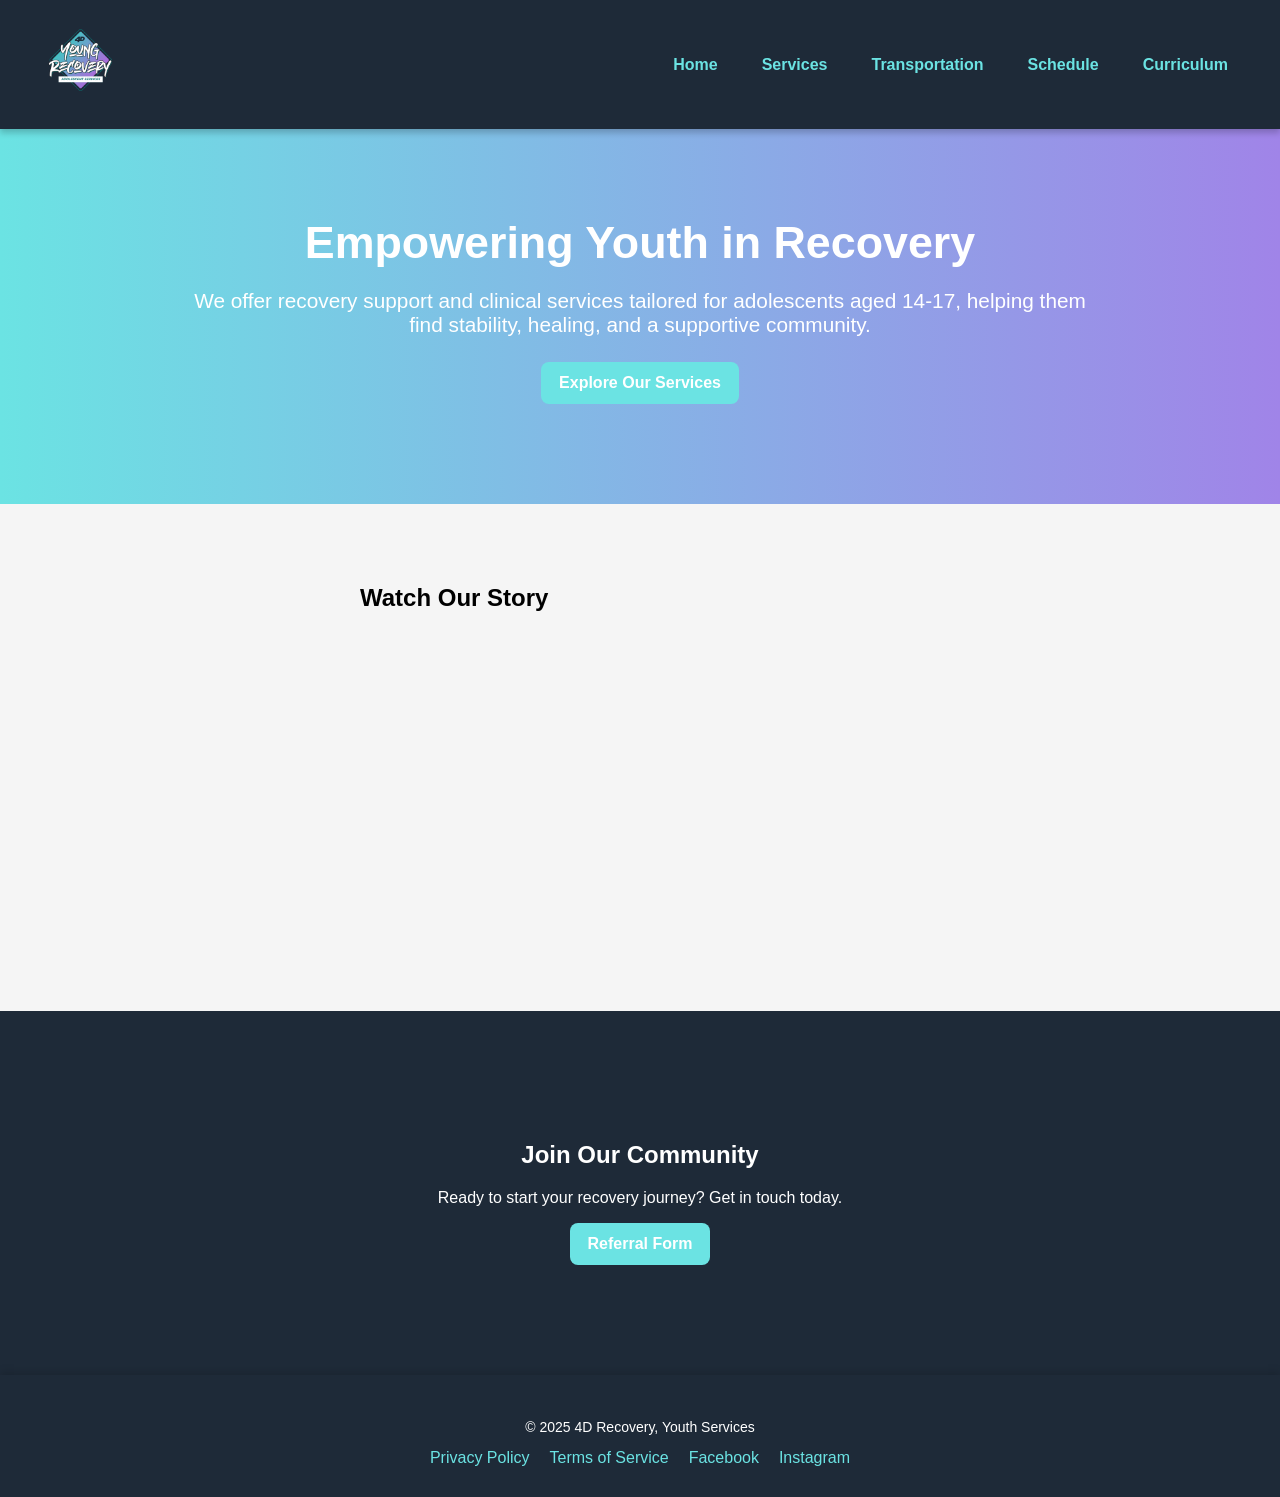
==== index.html @ 201bb453 "Update index.html added front page video "bens story"" ====
<!DOCTYPE html>
<html lang="en">
<head>
    <meta charset="UTF-8">
    <meta name="viewport" content="width=device-width, initial-scale=1.0">
    <title>4D Youth - Home</title>
    
    <link rel="stylesheet" href="css/header.css">
    <link rel="stylesheet" href="css/body.css">
    <link rel="stylesheet" href="css/footer.css">
    <link rel="stylesheet" href="css/install.css">
    
    <!-- Link to Manifest -->
    <link rel="manifest" href="./manifest.json">
</head>
<body>

    <!-- Header Section -->
    <header>
        <nav class="nav-container">
            <a href="index.html" class="logo-link">
                <img src="assets/logo.png" alt="Young Recovery Logo" class="logo">
            </a>
            <ul class="navbar">
                <li><a href="index.html" class="active">Home</a></li>
                <li><a href="services.html">Services</a></li>
                <li><a href="transportation.html">Transportation</a></li>
                <li><a href="events.html">Schedule</a></li>
                <li><a href="curriculum.html">Curriculum</a></li>
            </ul>
        </nav>
    </header>

    <!-- Hero Section -->
    <section class="hero">
        <div class="hero-content">
            <h1>Empowering Youth in Recovery</h1>
            <p>We offer recovery support and clinical services tailored for adolescents aged 14-17, helping them find stability, healing, and a supportive community.</p>
            <a href="services.html" class="button">Explore Our Services</a>
        </div>
    </section>
    <section class="video-section">
        <div class="video-container">
            <h2>Watch Our Story</h2>
            <iframe width="560" height="315" src="https://www.youtube.com/embed/F9gg-OOYm4k" frameborder="0" allow="accelerometer; autoplay; encrypted-media; gyroscope; picture-in-picture" allowfullscreen></iframe>
        </div>
    </section>
    <!-- Call to Action -->
    <section class="cta">
        <div class="container">
            <h2>Join Our Community</h2>
            <p>Ready to start your recovery journey? Get in touch today.</p>
            <a href="https://4drecovery.jotform.com/231350818414956" class="button">Referral Form</a>
        </div>
    </section>

    <!-- Install App Overlay -->
    <div id="install-overlay" class="install-overlay" style="display: none;">
        <div class="install-popup">
            <h2>Install 4D Youth App</h2>
            <p>Get quick access to our services by installing the app.</p>
            <button id="install-button" class="install-btn">Install</button>
            <button id="dismiss-button" class="dismiss-btn">Maybe Later</button>
        </div>
    </div>

    <!-- Footer Section -->
    <footer>
        <div class="footer-container">
            <div class="footer-divider"></div>
            <p>© 2025 4D Recovery, Youth Services</p>
            <div class="footer-links">
                <a href="#">Privacy Policy</a>
                <a href="#">Terms of Service</a>
                <a href="#">Facebook</a>
                <a href="#">Instagram</a>
            </div>
        </div>
    </footer>

    <!-- Install App Script -->
    <script src="./install.js" defer></script>

    <!-- Register Service Worker -->
    <script>
        if ("serviceWorker" in navigator) {
            navigator.serviceWorker.register("./service-worker.js")
                .then(() => console.log("Service Worker Registered"))
                .catch(err => console.error("Service Worker registration failed:", err));
        }
    </script>

</body>
</html>
---- css/header.css ----
/* Ensure header is fixed and responsive */
header {
    background-color: #1E2A38;
    padding: 10px 0;
    position: fixed;
    top: 0;
    width: 100%;
    z-index: 1000;
    box-shadow: 0px 4px 6px rgba(0, 0, 0, 0.2);
    display: flex;
    justify-content: center;
}

/* Navbar container - Centers the nav */
.nav-container {
    display: flex;
    justify-content: space-between;
    align-items: center;
    max-width: 1200px;
    width: 100%;
    padding: 15px 20px;
}

/* Logo Styling */
.logo {
    height: 80px;
    width: auto;
    margin-top: -5px;
}

/* Navbar Styling */
.navbar {
    display: flex;
    align-items: center;
    gap: 20px;
    list-style: none;
    margin: 0;
    padding: 0;
}

/* Navbar Links */
.navbar a {
    color: #6BE3E3;
    text-decoration: none;
    font-size: 16px;
    font-weight: bold;
    padding: 8px 12px;
    transition: color 0.3s ease-in-out, border-bottom 0.3s ease-in-out;
}

.navbar a:hover {
    color: #A084E8;
    border-bottom: 2px solid #A084E8;
}

/* Mobile Adjustments */
@media (max-width: 900px) {
    .nav-container {
        flex-direction: column;
        align-items: center;
        text-align: center;
    }
    .logo {
        height: 70px;
    }
    .navbar {
        flex-direction: column;
        gap: 10px;
    }
    .navbar a {
        font-size: 14px;
    }
}
---- css/body.css ----
/* General Page Styling */
html, body {
    height: 100%;
    display: flex;
    flex-direction: column;
    font-family: 'Open Sans', sans-serif;
    background-color: #F5F5F5;
    margin: 0;
    padding: 0; /* Remove the 120px padding */
    flex-grow: 1;
}

/* Hero Section */
.hero {
    margin-top: 80px; /* Matches the height of the fixed header */
    padding: 100px 20px;
    background: linear-gradient(to right, #6BE3E3, #A084E8);
    color: white;
    text-align: center;
    display: flex;
    flex-direction: column;
    align-items: center;
    justify-content: center;
}

.hero-content {
    width: 900px;
    max-width: 90%;
}

.hero-content h1 {
    font-size: 2.8rem;
    margin-bottom: 15px;
}

.hero-content p {
    font-size: 1.3rem;
    margin-bottom: 25px;
}

/* Sections */
section {
    padding: 60px 20px;
    display: flex;
    justify-content: center;
}

/* Standardized Content Box */
.container {
    width: 900px;
    max-width: 90%;
    background: white;
    padding: 40px;
    border-radius: 10px;
    box-shadow: 0px 4px 12px rgba(0, 0, 0, 0.1);
    margin: 20px auto;
    transition: transform 0.3s ease-in-out, box-shadow 0.3s ease-in-out;
}

/* Hover Effect */
.container:hover {
    transform: translateY(-5px) scale(1.02);
    box-shadow: 0px 8px 20px rgba(0, 0, 0, 0.15);
}

/* Service Boxes */
.service-links {
    display: flex;
    justify-content: center;
    gap: 15px;
    margin-top: 20px;
}

.service-box {
    display: inline-block;
    padding: 15px 25px;
    background: #6BE3E3;
    color: white;
    font-weight: bold;
    border-radius: 8px;
    text-align: center;
    transition: background 0.3s ease-in-out, transform 0.2s ease-in-out;
    text-decoration: none;
    min-width: 180px;
}

/* Service Boxes Hover Effect */
.service-box:hover {
    background: #A084E8;
    transform: scale(1.05);
}

/* Call to Action */
.cta {
    text-align: center;
    background: #1E2A38;
    color: white;
    padding: 50px 20px;
    display: flex;
    flex-direction: column;
    align-items: center;
}

.cta .container {
    background: none;
    box-shadow: none;
}

/* Buttons */
.button, .cta-button, .styled-link {
    display: inline-block;
    padding: 12px 18px;
    background-color: #6BE3E3;
    color: white;
    font-weight: bold;
    border-radius: 8px;
    text-align: center;
    text-decoration: none;
    transition: background 0.3s ease-in-out, transform 0.2s ease-in-out;
}

.button:hover, .cta-button:hover, .styled-link:hover {
    background-color: #A084E8;
    transform: scale(1.05);
}

/* Info Grid Layout */
.info-grid {
    display: grid;
    grid-template-columns: repeat(auto-fit, minmax(280px, 1fr));
    gap: 20px;
    margin-top: 20px;
}

.info-box {
    background: white;
    padding: 15px;
    border-radius: 8px;
    font-size: 16px;
    box-shadow: 0px 4px 12px rgba(0, 0, 0, 0.1);
    text-align: center;
}

.community-agreements {
    background: #1E2A38;
    text-align: center;
    padding: 60px 20px;
}

.community-agreements .container {
    background: white;
    color: #1E2A38;
    padding: 40px;
    border-radius: 10px;
    box-shadow: 0px 4px 12px rgba(0, 0, 0, 0.1);
    width: 900px;
    max-width: 90%;
    margin: 20px auto;
}

/* Fix Grid */
.agreements-grid {
    display: grid;
    grid-template-columns: repeat(auto-fit, minmax(280px, 1fr));
    gap: 15px;
    margin-top: 20px;
}

/* Style Each Agreement Box */
.agreement-box {
    background: white;
    color: #1E2A38;
    padding: 15px;
    border-radius: 8px;
    font-size: 16px;
    font-weight: bold;
    box-shadow: 0px 4px 12px rgba(0, 0, 0, 0.1);
    text-align: center;
}

/* Table Styling */
.styled-table {
    width: 100%;
    border-collapse: collapse;
    margin-top: 10px;
    text-align: center;
    font-size: 16px;
    background: white;
    border-radius: 10px;
    overflow: hidden;
}

.styled-table th, .styled-table td {
    border: 1px solid #ddd;
    padding: 12px;
}

.styled-table th {
    background-color: #1E2A38;
    color: white;
    font-weight: bold;
}

.styled-table tr:nth-child(even) {
    background-color: #f9f9f9;
}

.styled-table tr:hover {
    background-color: #e6f7ff;
}

/* Mobile Adjustments */
@media (max-width: 768px) {
    .container {
        width: 95%;
        padding: 30px;
    }

    .service-links {
        flex-direction: column;
        align-items: center;
    }

    .service-box {
        width: 100%;
        max-width: 250px;
    }

    .hero-content h1 {
        font-size: 2rem;
    }

    .hero-content p {
        font-size: 1.1rem;
    }

    .styled-table th, .styled-table td {
        padding: 8px;
    }
}
---- css/footer.css ----
/* Footer Styling */
footer {
    background-color: #1E2A38;
    color: white;
    text-align: center;
    padding: 20px 0;
    font-size: 14px;
    width: 100%;
    display: flex;
    justify-content: center;
    margin-top: auto;
    box-shadow: 0px -3px 8px rgba(0, 0, 0, 0.15);
}

/* Center the footer content */
.footer-container {
    width: 900px;
    max-width: 90%;
    text-align: center;
    padding: 10px;
}

/* Footer Links */
.footer-links {
    display: flex;
    justify-content: center;
    gap: 20px;
    margin-top: 10px;
}

.footer-links a {
    color: #6BE3E3;
    text-decoration: none;
    font-size: 16px;
    transition: color 0.3s ease-in-out, transform 0.2s ease-in-out;
}

.footer-links a:hover {
    color: #A084E8;
    transform: scale(1.1);
}

/* Mobile Adjustments */
@media (max-width: 768px) {
    .footer-links {
        flex-direction: column;
        gap: 10px;
    }
}
---- css/install.css ----
#install-overlay {
    position: fixed;
    top: 0;
    left: 0;
    width: 100%;
    height: 100%;
    background: rgba(0, 0, 0, 0.7);
    display: flex;
    align-items: center;
    justify-content: center;
    z-index: 1000;
}

.install-popup {
    background: white;
    padding: 20px;
    border-radius: 10px;
    text-align: center;
    max-width: 300px;
    box-shadow: 0 4px 6px rgba(0, 0, 0, 0.1);
}

.install-popup h2 {
    font-size: 20px;
    margin-bottom: 10px;
}

.install-popup p {
    font-size: 16px;
    margin-bottom: 15px;
}

.install-popup button {
    background: #00d1b2;
    color: white;
    border: none;
    padding: 10px 15px;
    border-radius: 5px;
    cursor: pointer;
    margin: 5px;
}

.install-popup button:hover {
    background: #00a896;
}

#dismiss-btn {
    background: #ccc;
}

#dismiss-btn:hover {
    background: #999;
}
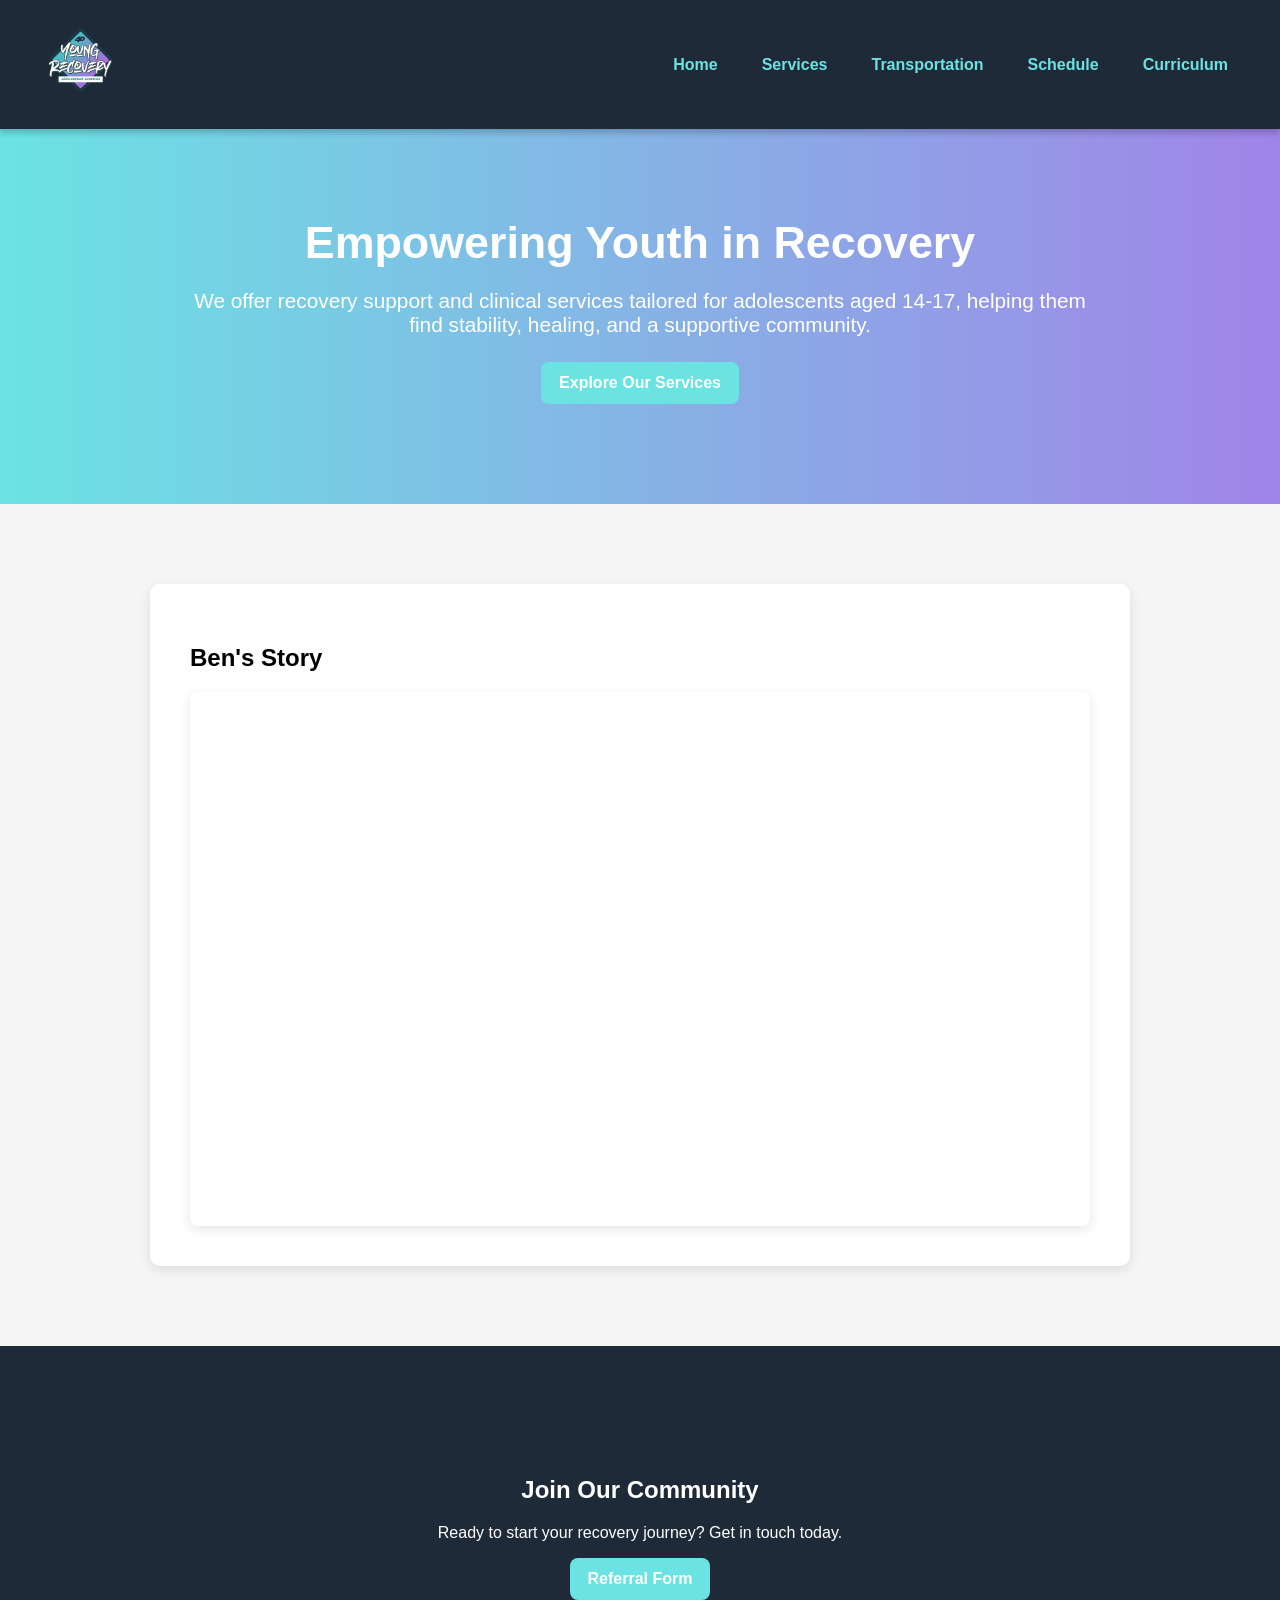
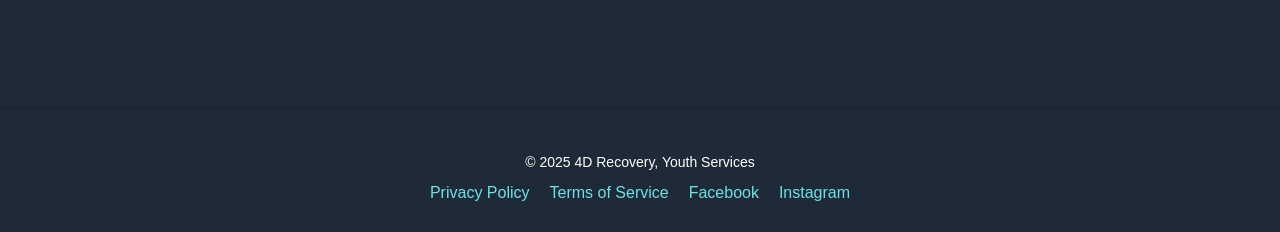
==== commit 8395895a: "formatting" ====
--- a/index.html
+++ b/index.html
@@ -39,12 +39,21 @@
             <a href="services.html" class="button">Explore Our Services</a>
         </div>
     </section>
-    <section class="video-section">
-        <div class="video-container">
-            <h2>Watch Our Story</h2>
-            <iframe width="560" height="315" src="https://www.youtube.com/embed/F9gg-OOYm4k" frameborder="0" allow="accelerometer; autoplay; encrypted-media; gyroscope; picture-in-picture" allowfullscreen></iframe>
+    <!-- Video Section -->
+<section class="video-section">
+    <div class="container"> <!-- Using container for consistency -->
+        <h2>Ben's Story</h2>
+        <div class="info-grid"> <!-- Using info-grid for a uniform structure -->
+            <div class="info-box">
+                <div class="video-wrapper">
+                    <iframe width="100%" height="500px" src="https://www.youtube.com/embed/F9gg-OOYm4k" frameborder="0" allow="accelerometer; autoplay; encrypted-media; gyroscope; picture-in-picture" allowfullscreen></iframe>
+                </div>
+            </div>
         </div>
-    </section>
+    </div>
+</section>
+
+
     <!-- Call to Action -->
     <section class="cta">
         <div class="container">
--- a/css/body.css
+++ b/css/body.css
@@ -237,4 +237,65 @@
     .styled-table th, .styled-table td {
         padding: 8px;
     }
-}
+    
+    .video-section {
+        margin: 80px 0; /* Adds more space around the video */
+    }
+    
+    .container {
+        width: 100%;
+        max-width: 1200px; /* You can adjust this based on the design width you want */
+        margin: 0 auto;
+        padding: 0 20px; /* Adds padding for spacing */
+    }
+    
+    .info-grid {
+        display: grid;
+        grid-template-columns: repeat(auto-fill, minmax(300px, 1fr)); /* Makes the grid responsive */
+        gap: 20px; /* Adds space between grid items */
+    }
+    
+    .video-section {
+        margin: 80px 0; /* Adds more space around the video */
+    }
+    
+    .container {
+        width: 100%;
+        max-width: 1200px; /* You can adjust this based on the design width you want */
+        margin: 0 auto;
+        padding: 0 20px; /* Adds padding for spacing */
+    }
+    
+    .info-grid {
+        display: grid;
+        grid-template-columns: 1fr; /* Ensures the video section only takes one column */
+        gap: 20px; /* Adds space between grid items */
+    }
+    
+    .video-wrapper {
+        position: relative;
+        width: 100%;
+        height: 500px; /* Fixed height for larger screens */
+        background: #000;
+        border-radius: 10px;
+        margin: 0 auto;
+    }
+    
+    
+    .video-wrapper iframe {
+        position: absolute;
+        top: 0;
+        left: 0;
+        width: 100%;
+        height: 100%;
+        border: none;
+        border-radius: 10px; /* Optional: Rounded corners for the iframe */
+    }
+    
+    h2 {
+        font-size: 28px;
+        margin-bottom: 20px;
+        font-weight: 600;
+        text-align: center;
+    }
+    
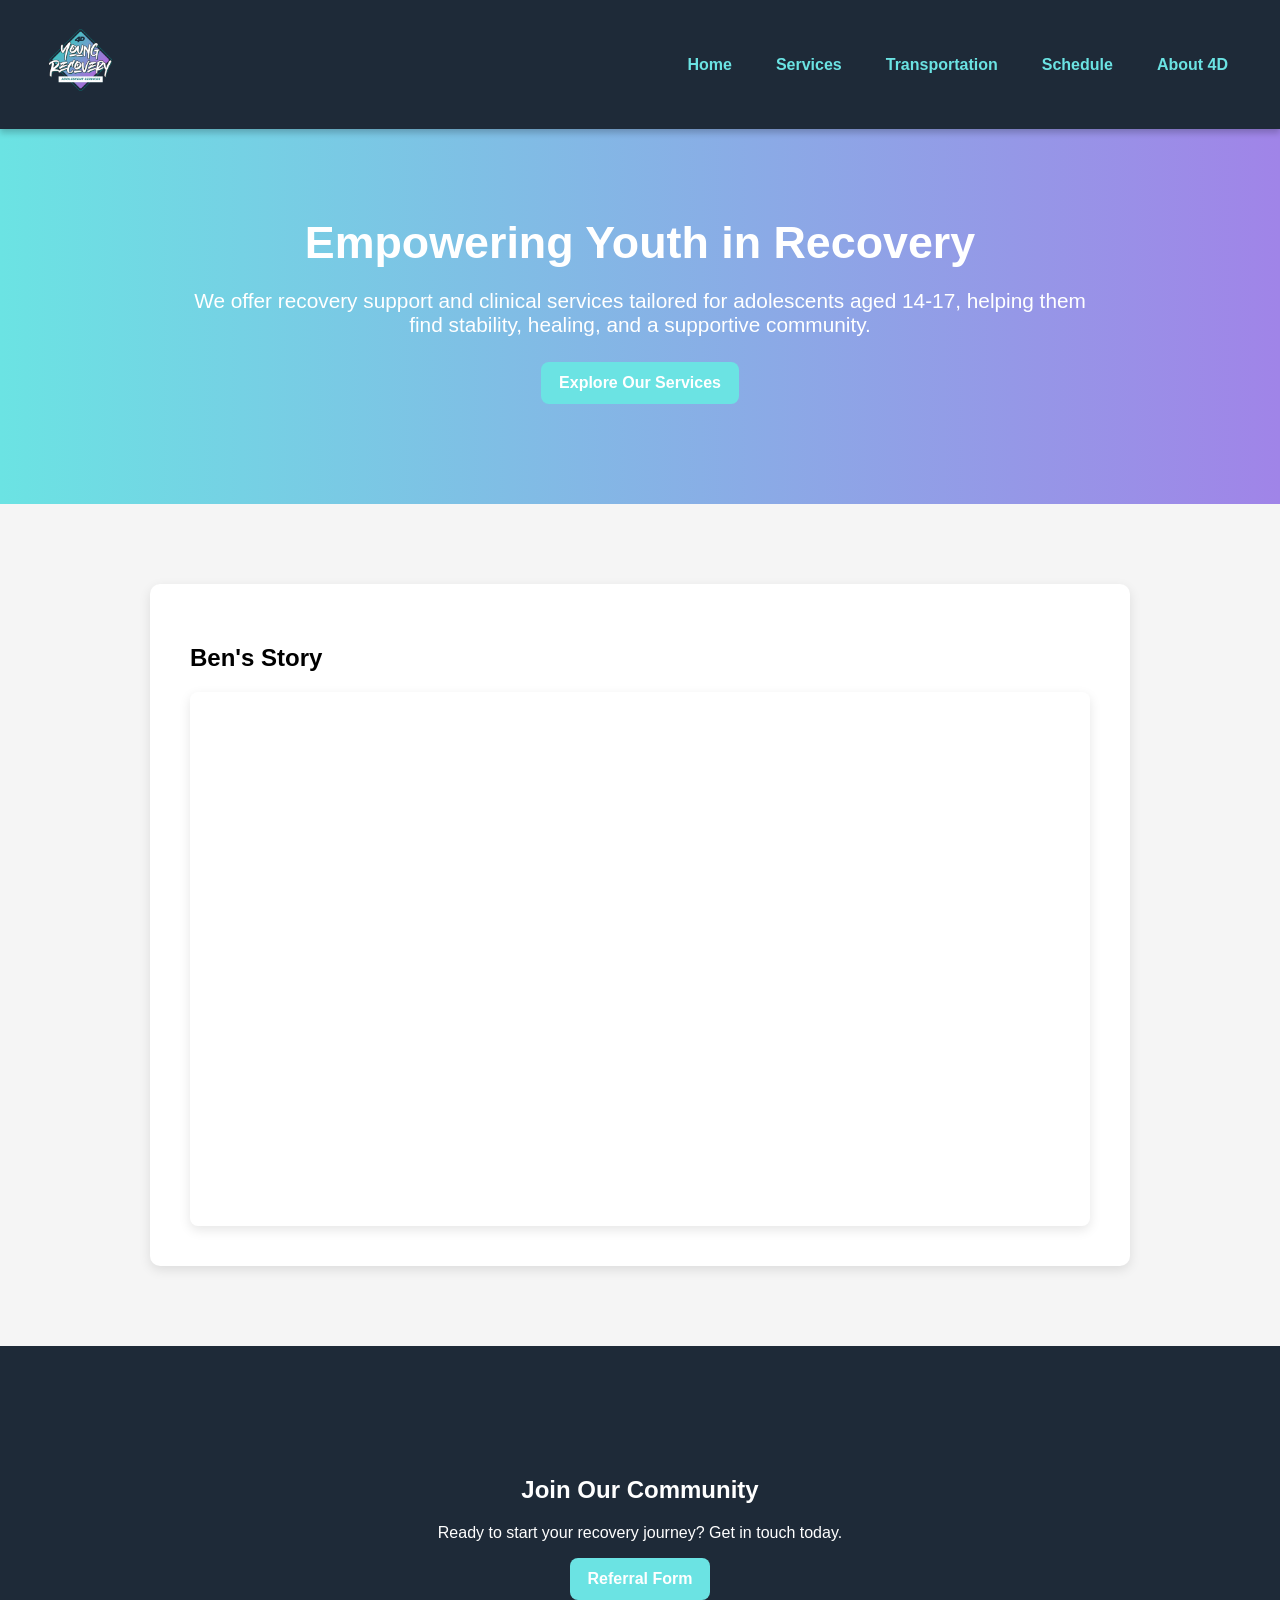
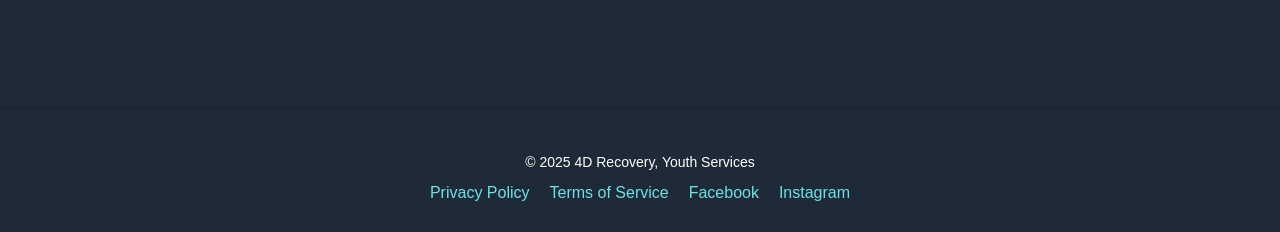
==== commit 9087a207: "Update Links+Formatting" ====
--- a/index.html
+++ b/index.html
@@ -26,7 +26,7 @@
                 <li><a href="services.html">Services</a></li>
                 <li><a href="transportation.html">Transportation</a></li>
                 <li><a href="events.html">Schedule</a></li>
-                <li><a href="curriculum.html">Curriculum</a></li>
+                <li><a href="about.html">About 4D</a></li>
             </ul>
         </nav>
     </header>
--- a/css/body.css
+++ b/css/body.css
@@ -280,22 +280,4 @@
         border-radius: 10px;
         margin: 0 auto;
     }
-    
-    
-    .video-wrapper iframe {
-        position: absolute;
-        top: 0;
-        left: 0;
-        width: 100%;
-        height: 100%;
-        border: none;
-        border-radius: 10px; /* Optional: Rounded corners for the iframe */
-    }
-    
-    h2 {
-        font-size: 28px;
-        margin-bottom: 20px;
-        font-weight: 600;
-        text-align: center;
-    }
-    +}
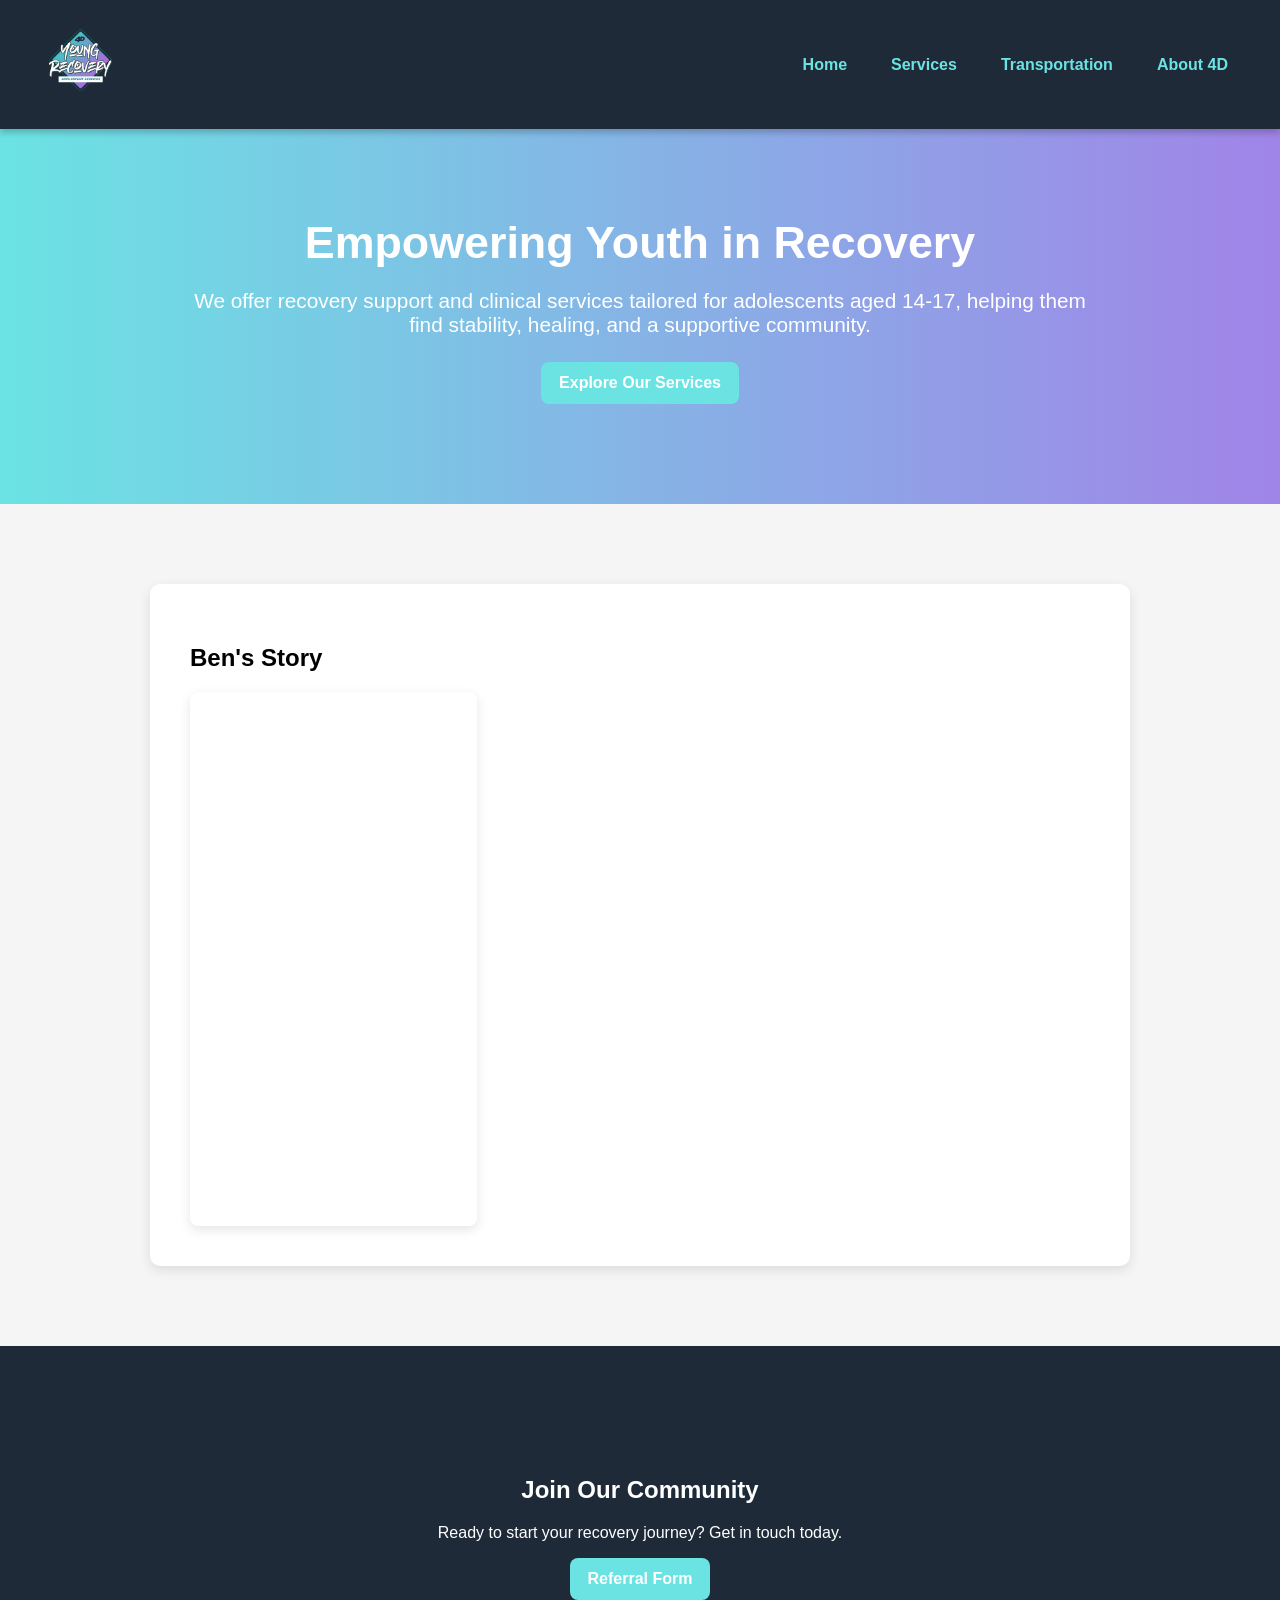
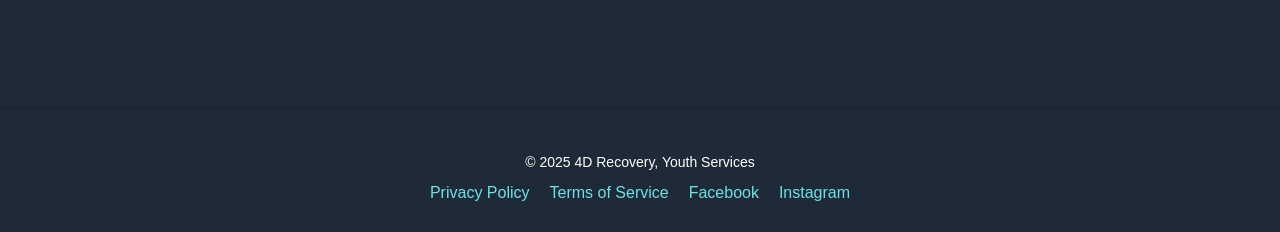
==== commit 9d1881a5: "updates" ====
--- a/index.html
+++ b/index.html
@@ -25,7 +25,6 @@
                 <li><a href="index.html" class="active">Home</a></li>
                 <li><a href="services.html">Services</a></li>
                 <li><a href="transportation.html">Transportation</a></li>
-                <li><a href="events.html">Schedule</a></li>
                 <li><a href="about.html">About 4D</a></li>
             </ul>
         </nav>
@@ -45,9 +44,9 @@
         <h2>Ben's Story</h2>
         <div class="info-grid"> <!-- Using info-grid for a uniform structure -->
             <div class="info-box">
-                <div class="video-wrapper">
-                    <iframe width="100%" height="500px" src="https://www.youtube.com/embed/F9gg-OOYm4k" frameborder="0" allow="accelerometer; autoplay; encrypted-media; gyroscope; picture-in-picture" allowfullscreen></iframe>
-                </div>
+               <center> <div class="video-wrapper">
+                    <iframe width="800px" height="500px" src="https://www.youtube.com/embed/F9gg-OOYm4k" frameborder="0" allow="accelerometer; autoplay; encrypted-media; gyroscope; picture-in-picture" allowfullscreen></iframe>
+                </div></center>
             </div>
         </div>
     </div>
--- a/css/body.css
+++ b/css/body.css
@@ -281,3 +281,164 @@
         margin: 0 auto;
     }
 }
+/* Services and Calendar Two-Column Layout */
+.services-calendar-container {
+    margin-top: 40px;
+}
+
+.services-calendar-grid {
+    display: grid;
+    grid-template-columns: 1fr 1fr; /* Two columns layout */
+    gap: 40px;
+    margin-top: 40px;
+}
+
+.services-column {
+    padding: 20px;
+}
+
+.calendar-column {
+    padding: 20px;
+}
+
+/* Calendar Styling */
+.calendar-container {
+    margin-top: 40px;
+    width: 100%;
+    max-width: 100%; /* Ensure it doesn’t go beyond the container */
+}
+
+.calendar-container iframe {
+    width: 100%;
+    height: 600px;
+}
+
+/* Mobile Adjustments */
+@media (max-width: 768px) {
+    .services-calendar-grid {
+        grid-template-columns: 1fr; /* Stack the content on mobile */
+    }
+
+    .calendar-container {
+        height: 400px;
+    }
+
+    .services-column, .calendar-column {
+        margin-bottom: 40px;
+    }
+}
+/* Services and Calendar Two-Column Layout */
+.services-calendar-container {
+    margin-top: 40px;
+}
+
+.services-calendar-grid {
+    display: grid;
+    grid-template-columns: 1fr 1fr; /* Two columns layout */
+    gap: 40px;
+    margin-top: 40px;
+}
+
+.services-column {
+    padding: 20px;
+}
+
+.calendar-column {
+    padding: 20px;
+}
+
+/* Calendar Styling */
+.calendar-container {
+    margin-top: 40px;
+    width: 100%;
+    max-width: 100%; /* Ensure it doesn’t go beyond the container */
+}
+
+.calendar-container iframe {
+    width: 100%;
+    height: 600px;
+}
+
+/* Mobile Adjustments */
+@media (max-width: 768px) {
+    .services-calendar-grid {
+        grid-template-columns: 1fr; /* Stack the content on mobile */
+    }
+
+    .calendar-container {
+        height: 400px;
+    }
+
+    .services-column, .calendar-column {
+        margin-bottom: 40px;
+    }
+}
+
+/* Styling for Recovery Support Services Section */
+.recovery-support-services {
+    margin-bottom: 40px;
+}
+
+/* Styling for Recovery Community Center Section */
+.recovery-community-center {
+    background-color: #f9f9f9;
+    padding: 20px;
+    border-radius: 8px;
+    margin-top: 20px;
+}
+
+/* Community Center Agreements Section */
+.community-center-agreements {
+    background-color: #f9f9f9;
+    padding: 20px;
+    border-radius: 8px;
+    margin-top: 20px;
+}
+
+/* Info Grid */
+.info-grid {
+    display: grid;
+    grid-template-columns: repeat(auto-fill, minmax(280px, 1fr));
+    gap: 20px;
+    margin-top: 20px;
+}
+
+/* Service Links Styling */
+.service-links {
+    margin-top: 40px;
+    display: flex;
+    gap: 15px;
+    justify-content: center;
+}
+
+.service-box {
+    padding: 15px 25px;
+    background-color: #6BE3E3;
+    color: white;
+    text-align: center;
+    border-radius: 8px;
+    transition: background 0.3s ease, transform 0.2s ease;
+    text-decoration: none;
+}
+
+.service-box:hover {
+    background-color: #A084E8;
+    transform: scale(1.05);
+}
+.mailto-link {
+    display: inline-block;
+    padding: 12px 20px;
+    background-color: #6BE3E3;
+    color: white;
+    font-weight: bold;
+    border-radius: 8px;
+    text-align: center;
+    transition: background 0.3s ease-in-out, transform 0.2s ease-in-out;
+    text-decoration: none; /* Remove underline */
+}
+
+/* Hover Effect for Mailto Link */
+.mailto-link:hover {
+    background-color: #A084E8;
+    transform: scale(1.05);
+}
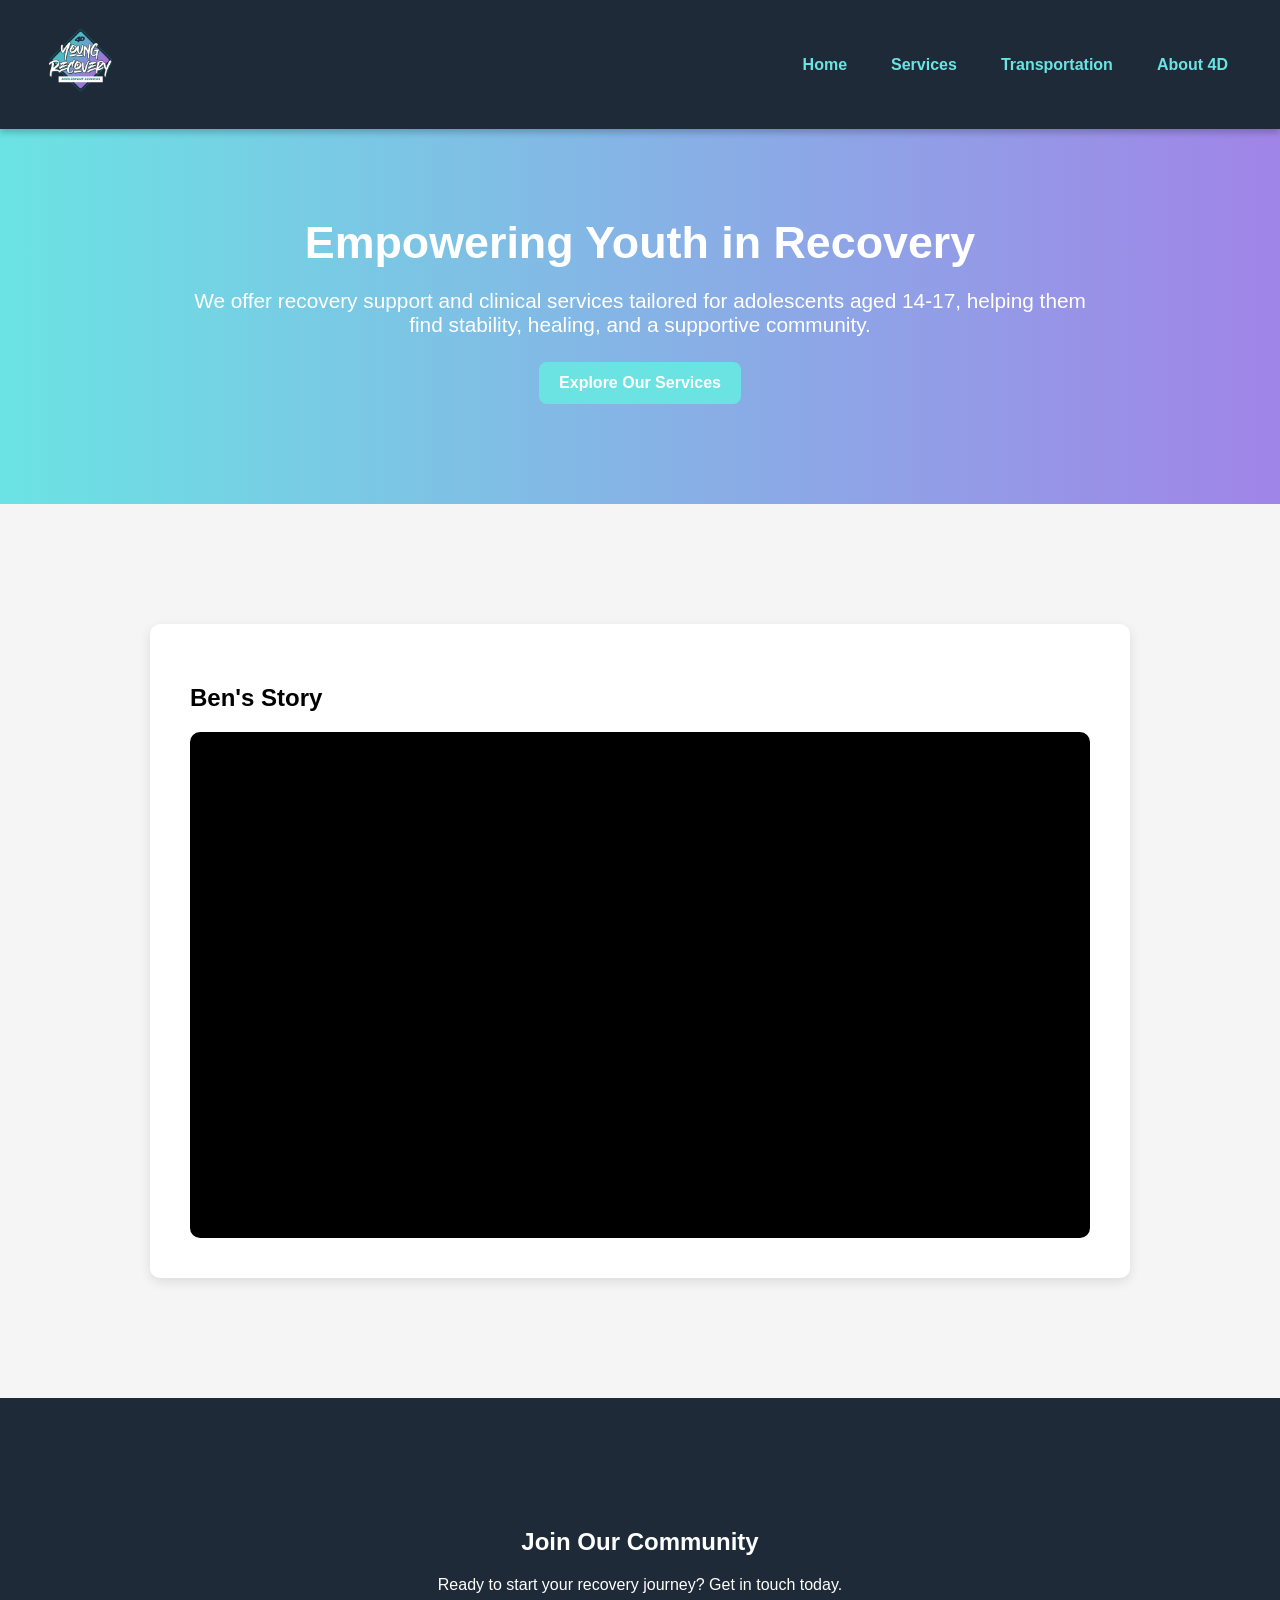
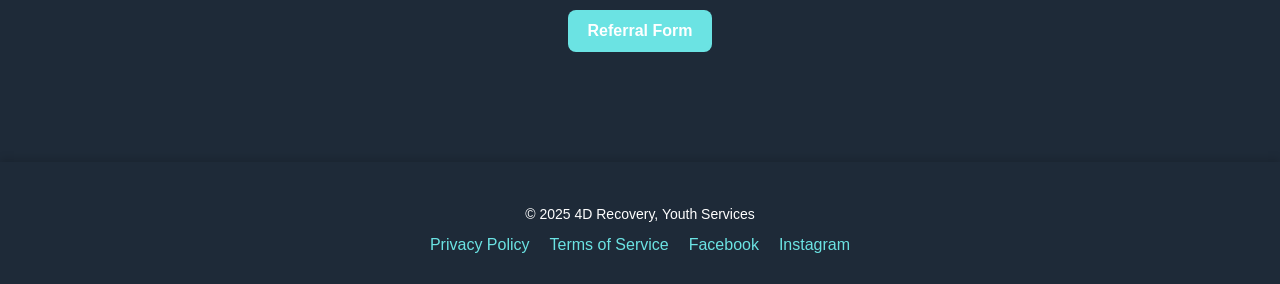
==== commit 5eb3938b: "Update" ====
--- a/index.html
+++ b/index.html
@@ -38,19 +38,16 @@
             <a href="services.html" class="button">Explore Our Services</a>
         </div>
     </section>
-    <!-- Video Section -->
+  <!-- Video Section -->
 <section class="video-section">
     <div class="container"> <!-- Using container for consistency -->
         <h2>Ben's Story</h2>
-        <div class="info-grid"> <!-- Using info-grid for a uniform structure -->
-            <div class="info-box">
-               <center> <div class="video-wrapper">
-                    <iframe width="800px" height="500px" src="https://www.youtube.com/embed/F9gg-OOYm4k" frameborder="0" allow="accelerometer; autoplay; encrypted-media; gyroscope; picture-in-picture" allowfullscreen></iframe>
-                </div></center>
-            </div>
+        <div class="video-wrapper">
+            <iframe src="https://www.youtube.com/embed/F9gg-OOYm4k" frameborder="0" allow="accelerometer; autoplay; encrypted-media; gyroscope; picture-in-picture" allowfullscreen></iframe>
         </div>
     </div>
 </section>
+
 
 
     <!-- Call to Action -->
--- a/css/body.css
+++ b/css/body.css
@@ -38,6 +38,17 @@
     margin-bottom: 25px;
 }
 
+/* Mobile Adjustments for Hero Section */
+@media (max-width: 768px) {
+    .hero-content h1 {
+        font-size: 2rem; /* Adjust heading size for smaller screens */
+    }
+
+    .hero-content p {
+        font-size: 1.1rem; /* Adjust paragraph text size */
+    }
+}
+
 /* Sections */
 section {
     padding: 60px 20px;
@@ -59,8 +70,16 @@
 
 /* Hover Effect */
 .container:hover {
-    transform: translateY(-5px) scale(1.02);
+    transform: translateY(-5px) scale(1.02); /* Restoring hover effect */
     box-shadow: 0px 8px 20px rgba(0, 0, 0, 0.15);
+}
+
+/* Mobile Adjustments for Containers */
+@media (max-width: 768px) {
+    .container {
+        width: 95%;
+        padding: 30px;
+    }
 }
 
 /* Service Boxes */
@@ -107,27 +126,53 @@
 }
 
 /* Buttons */
-.button, .cta-button, .styled-link {
+.button {
     display: inline-block;
-    padding: 12px 18px;
+    padding: 12px 20px;
     background-color: #6BE3E3;
     color: white;
     font-weight: bold;
     border-radius: 8px;
     text-align: center;
+    transition: background 0.3s ease-in-out, transform 0.2s ease-in-out;
     text-decoration: none;
-    transition: background 0.3s ease-in-out, transform 0.2s ease-in-out;
-}
-
-.button:hover, .cta-button:hover, .styled-link:hover {
+}
+
+.ride-request-link {
+    color: #6BE3E3;
+    font-weight: bold;
+    text-decoration: none;
+    transition: color 0.3s ease-in-out;
+}
+
+.ride-request-link:hover {
+    color: #A084E8;
+    text-decoration: underline;
+}
+
+/* Button Hover Effect */
+.button:hover {
     background-color: #A084E8;
     transform: scale(1.05);
 }
 
-/* Info Grid Layout */
+/* Google Calendar */
+iframe {
+    border-radius: 10px;
+    overflow: hidden;
+    width: 100%; /* Ensure iframe fits inside container */
+    height: 600px; /* Keep consistent height */
+}
+
+/* Footer Fix */
+footer {
+    margin-top: auto;
+}
+
+/* Info Grid Layout for Clinical Services */
 .info-grid {
     display: grid;
-    grid-template-columns: repeat(auto-fit, minmax(280px, 1fr));
+    grid-template-columns: repeat(auto-fit, minmax(280px, 1fr)); /* Makes the grid responsive */
     gap: 20px;
     margin-top: 20px;
 }
@@ -141,6 +186,7 @@
     text-align: center;
 }
 
+/* Community Agreements */
 .community-agreements {
     background: #1E2A38;
     text-align: center;
@@ -237,50 +283,65 @@
     .styled-table th, .styled-table td {
         padding: 8px;
     }
-    
-    .video-section {
-        margin: 80px 0; /* Adds more space around the video */
-    }
-    
+
+ 
+
     .container {
         width: 100%;
-        max-width: 1200px; /* You can adjust this based on the design width you want */
+        max-width: 1200px; /* Adjust width */
         margin: 0 auto;
         padding: 0 20px; /* Adds padding for spacing */
     }
-    
+
     .info-grid {
         display: grid;
         grid-template-columns: repeat(auto-fill, minmax(300px, 1fr)); /* Makes the grid responsive */
         gap: 20px; /* Adds space between grid items */
     }
+
     
-    .video-section {
-        margin: 80px 0; /* Adds more space around the video */
-    }
-    
+
     .container {
         width: 100%;
-        max-width: 1200px; /* You can adjust this based on the design width you want */
+        max-width: 1200px;
         margin: 0 auto;
         padding: 0 20px; /* Adds padding for spacing */
     }
-    
+
     .info-grid {
         display: grid;
         grid-template-columns: 1fr; /* Ensures the video section only takes one column */
         gap: 20px; /* Adds space between grid items */
     }
+
     
-    .video-wrapper {
-        position: relative;
-        width: 100%;
-        height: 500px; /* Fixed height for larger screens */
-        background: #000;
-        border-radius: 10px;
-        margin: 0 auto;
-    }
-}
+}
+
+/* Video Section Styling */
+.video-section {
+    margin: 40px 0; /* Adds spacing between sections */
+}
+
+.video-wrapper {
+    position: relative;
+    padding-bottom: 56.25%; /* Aspect ratio 16:9 */
+    height: 0;
+    overflow: hidden;
+    max-width: 100%;
+    background: #000; /* Ensures a black background around the video */
+    border-radius: 10px;
+    margin: 0 auto; /* Centers the video */
+}
+
+.video-wrapper iframe {
+    position: absolute;
+    top: 0;
+    left: 0;
+    width: 100%; /* Makes iframe responsive */
+    height: 100%;
+    border: none; /* Removes border */
+}
+
 /* Services and Calendar Two-Column Layout */
 .services-calendar-container {
     margin-top: 40px;
@@ -327,104 +388,8 @@
         margin-bottom: 40px;
     }
 }
-/* Services and Calendar Two-Column Layout */
-.services-calendar-container {
-    margin-top: 40px;
-}
-
-.services-calendar-grid {
-    display: grid;
-    grid-template-columns: 1fr 1fr; /* Two columns layout */
-    gap: 40px;
-    margin-top: 40px;
-}
-
-.services-column {
-    padding: 20px;
-}
-
-.calendar-column {
-    padding: 20px;
-}
-
-/* Calendar Styling */
-.calendar-container {
-    margin-top: 40px;
-    width: 100%;
-    max-width: 100%; /* Ensure it doesn’t go beyond the container */
-}
-
-.calendar-container iframe {
-    width: 100%;
-    height: 600px;
-}
-
-/* Mobile Adjustments */
-@media (max-width: 768px) {
-    .services-calendar-grid {
-        grid-template-columns: 1fr; /* Stack the content on mobile */
-    }
-
-    .calendar-container {
-        height: 400px;
-    }
-
-    .services-column, .calendar-column {
-        margin-bottom: 40px;
-    }
-}
-
-/* Styling for Recovery Support Services Section */
-.recovery-support-services {
-    margin-bottom: 40px;
-}
-
-/* Styling for Recovery Community Center Section */
-.recovery-community-center {
-    background-color: #f9f9f9;
-    padding: 20px;
-    border-radius: 8px;
-    margin-top: 20px;
-}
-
-/* Community Center Agreements Section */
-.community-center-agreements {
-    background-color: #f9f9f9;
-    padding: 20px;
-    border-radius: 8px;
-    margin-top: 20px;
-}
-
-/* Info Grid */
-.info-grid {
-    display: grid;
-    grid-template-columns: repeat(auto-fill, minmax(280px, 1fr));
-    gap: 20px;
-    margin-top: 20px;
-}
-
-/* Service Links Styling */
-.service-links {
-    margin-top: 40px;
-    display: flex;
-    gap: 15px;
-    justify-content: center;
-}
-
-.service-box {
-    padding: 15px 25px;
-    background-color: #6BE3E3;
-    color: white;
-    text-align: center;
-    border-radius: 8px;
-    transition: background 0.3s ease, transform 0.2s ease;
-    text-decoration: none;
-}
-
-.service-box:hover {
-    background-color: #A084E8;
-    transform: scale(1.05);
-}
+
+/* Mailto Link Styled as a Button */
 .mailto-link {
     display: inline-block;
     padding: 12px 20px;
@@ -441,4 +406,4 @@
 .mailto-link:hover {
     background-color: #A084E8;
     transform: scale(1.05);
-}+}
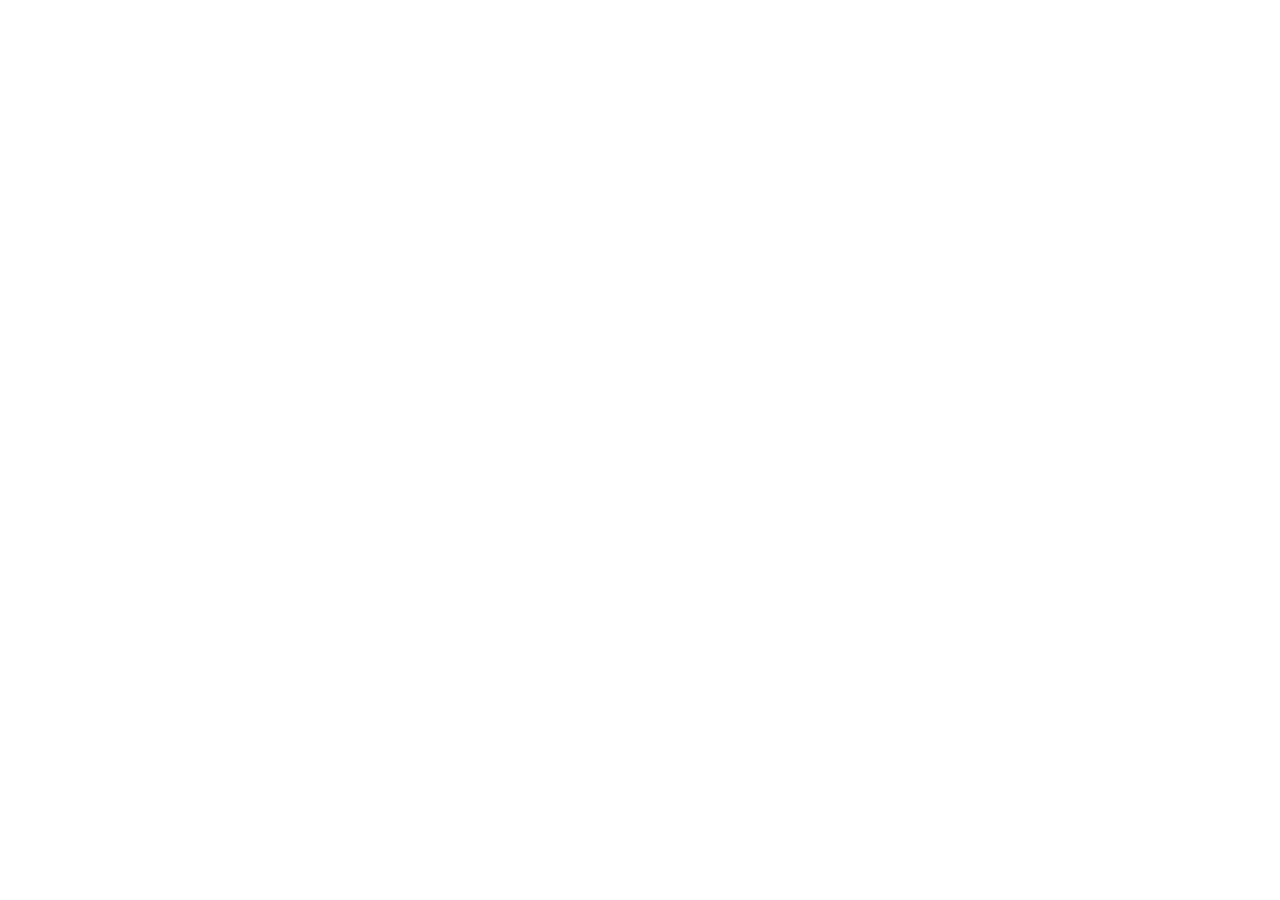
==== commit ba13b2a8: "Replace existing site with new React version" ====
--- a/index.html
+++ b/index.html
@@ -1,99 +1,49 @@
 <!DOCTYPE html>
 <html lang="en">
-<head>
-    <meta charset="UTF-8">
-    <meta name="viewport" content="width=device-width, initial-scale=1.0">
-    <title>4D Youth - Home</title>
-    
-    <link rel="stylesheet" href="css/header.css">
-    <link rel="stylesheet" href="css/body.css">
-    <link rel="stylesheet" href="css/footer.css">
-    <link rel="stylesheet" href="css/install.css">
-    
-    <!-- Link to Manifest -->
-    <link rel="manifest" href="./manifest.json">
-</head>
-<body>
+  <head>
+    <!-- Basic Meta -->
+    <meta charset="UTF-8" />
+    <meta name="viewport" content="width=device-width, initial-scale=1.0" />
 
-    <!-- Header Section -->
-    <header>
-        <nav class="nav-container">
-            <a href="index.html" class="logo-link">
-                <img src="assets/logo.png" alt="Young Recovery Logo" class="logo">
-            </a>
-            <ul class="navbar">
-                <li><a href="index.html" class="active">Home</a></li>
-                <li><a href="services.html">Services</a></li>
-                <li><a href="transportation.html">Transportation</a></li>
-                <li><a href="about.html">About 4D</a></li>
-            </ul>
-        </nav>
-    </header>
+    <title>4D Youth Recovery Services</title>
+    <meta name="description" content="Empowering youth through clinical care and recovery mentorship. Explore 4D Youth’s adolescent services." />
+    <meta name="keywords" content="youth recovery, adolescent services, mental health, peer mentorship, Portland, substance use treatment, 4D Youth" />
+    <meta name="robots" content="index, follow" />
+    <link rel="canonical" href="https://4dyouth.org/" />
+    <meta name="theme-color" content="#0f0f0f" />
 
-    <!-- Hero Section -->
-    <section class="hero">
-        <div class="hero-content">
-            <h1>Empowering Youth in Recovery</h1>
-            <p>We offer recovery support and clinical services tailored for adolescents aged 14-17, helping them find stability, healing, and a supportive community.</p>
-            <a href="services.html" class="button">Explore Our Services</a>
-        </div>
-    </section>
-  <!-- Video Section -->
-<section class="video-section">
-    <div class="container"> <!-- Using container for consistency -->
-        <h2>Ben's Story</h2>
-        <div class="video-wrapper">
-            <iframe src="https://www.youtube.com/embed/F9gg-OOYm4k" frameborder="0" allow="accelerometer; autoplay; encrypted-media; gyroscope; picture-in-picture" allowfullscreen></iframe>
-        </div>
-    </div>
-</section>
+    <!-- Open Graph (Social Sharing) -->
+    <meta property="og:title" content="4D Youth Recovery Services" />
+    <meta property="og:description" content="A safe, youth-centered approach to substance use recovery and mental health." />
+    <meta property="og:image" content="/logo.png" />
+    <meta property="og:type" content="website" />
+    <meta property="og:url" content="https://4dyouth.org" />
 
+    <!-- Twitter Card -->
+    <meta name="twitter:card" content="summary_large_image" />
+    <meta name="twitter:title" content="4D Youth Recovery Services" />
+    <meta name="twitter:description" content="Supporting youth through clinical treatment and long-term recovery mentorship." />
+    <meta name="twitter:image" content="/logo.png" />
 
+    <!-- Sitemap -->
+    <link rel="sitemap" type="application/xml" title="Sitemap" href="/sitemap.xml" />
 
-    <!-- Call to Action -->
-    <section class="cta">
-        <div class="container">
-            <h2>Join Our Community</h2>
-            <p>Ready to start your recovery journey? Get in touch today.</p>
-            <a href="https://4drecovery.jotform.com/231350818414956" class="button">Referral Form</a>
-        </div>
-    </section>
+    <!-- Favicon -->
+    <link rel="icon" href="/logo.png" type="image/png" />
 
-    <!-- Install App Overlay -->
-    <div id="install-overlay" class="install-overlay" style="display: none;">
-        <div class="install-popup">
-            <h2>Install 4D Youth App</h2>
-            <p>Get quick access to our services by installing the app.</p>
-            <button id="install-button" class="install-btn">Install</button>
-            <button id="dismiss-button" class="dismiss-btn">Maybe Later</button>
-        </div>
-    </div>
+    <!-- Fonts -->
+    <link rel="preconnect" href="https://fonts.googleapis.com" />
+    <link rel="preconnect" href="https://fonts.gstatic.com" crossorigin />
+    <link href="https://fonts.googleapis.com/css2?family=Poppins:wght@300;400;600&display=swap" rel="stylesheet" />
 
-    <!-- Footer Section -->
-    <footer>
-        <div class="footer-container">
-            <div class="footer-divider"></div>
-            <p>© 2025 4D Recovery, Youth Services</p>
-            <div class="footer-links">
-                <a href="#">Privacy Policy</a>
-                <a href="#">Terms of Service</a>
-                <a href="#">Facebook</a>
-                <a href="#">Instagram</a>
-            </div>
-        </div>
-    </footer>
+    <!-- Cache Busting -->
+    <meta http-equiv="Cache-Control" content="no-cache, no-store, must-revalidate" />
+    <meta http-equiv="Pragma" content="no-cache" />
+    <meta http-equiv="Expires" content="0" />
+  </head>
 
-    <!-- Install App Script -->
-    <script src="./install.js" defer></script>
-
-    <!-- Register Service Worker -->
-    <script>
-        if ("serviceWorker" in navigator) {
-            navigator.serviceWorker.register("./service-worker.js")
-                .then(() => console.log("Service Worker Registered"))
-                .catch(err => console.error("Service Worker registration failed:", err));
-        }
-    </script>
-
-</body>
+  <body class="bg-black text-white font-sans antialiased">
+    <div id="root"></div>
+    <script type="module" src="/src/main.jsx"></script>
+  </body>
 </html>
